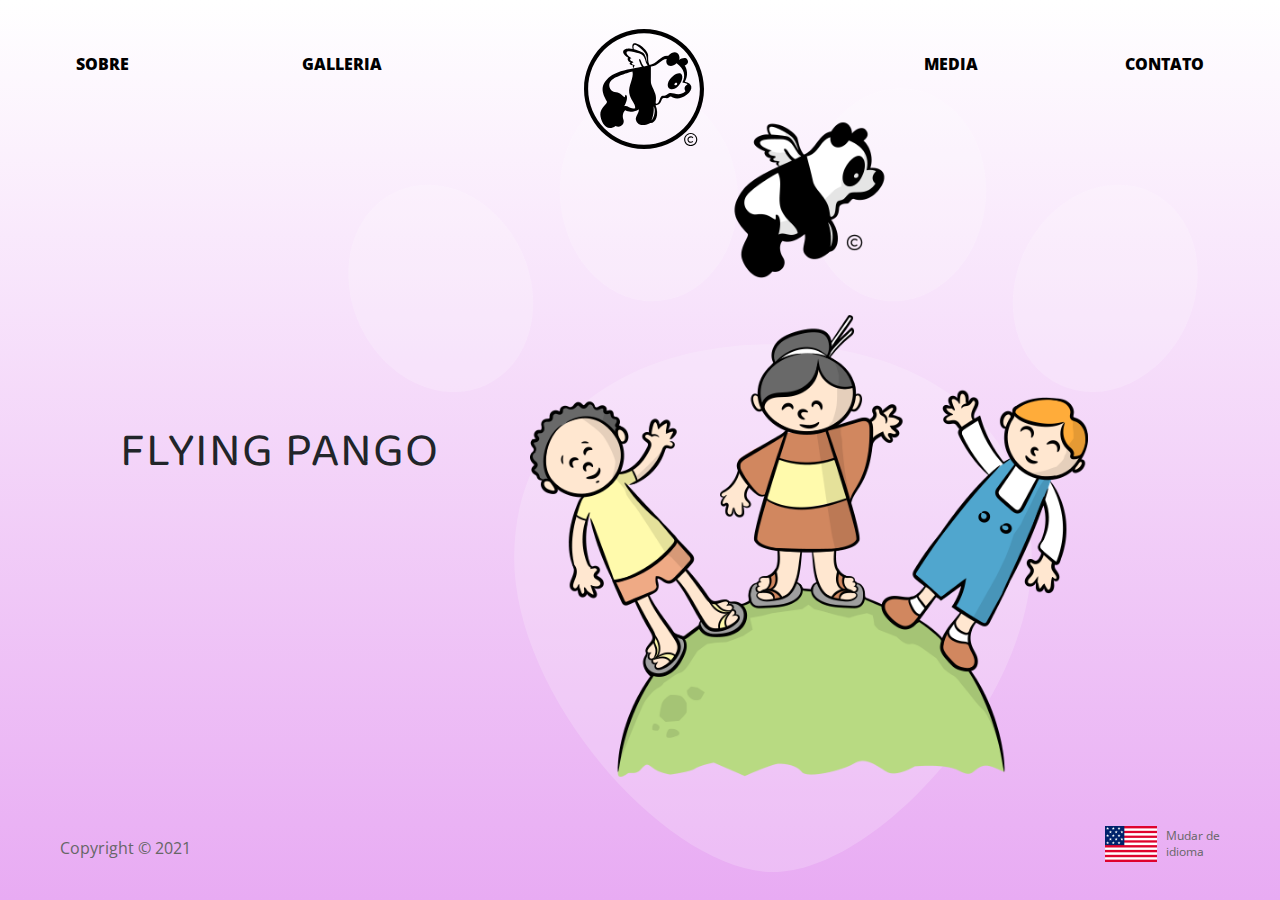
==== pango-port.html @ 9a7ea1bc "flying pango" ====
<!DOCTYPE html>
<html>
  <head>
    <meta charset="utf-8">
    <meta name="viewport" content="width=device-width, initial-scale=1">
    <meta name="description"
        content="Home of Flying Pango">
    <meta name="keywords"
        content="flying pango, mayumi, yamada">

    <link rel="shortcut icon" href="img/fav.ico">

    <title>
        Flying Pango
    </title>

    <!-- Styles -->
    <link rel="stylesheet" href="css/bootstrap.min.css">
    <link rel="stylesheet" href="css/slick.css">
    <link rel="stylesheet" href="css/magnific-popup.css" />
    <link rel="stylesheet" href="css/styles.css">
    <link rel="stylesheet" href="css/responsive.css" />

    <!-- Fonts -->
    <!-- <link href="https://fonts.googleapis.com/css2?family=Open+Sans&family=Patua+One&display=swap" rel="stylesheet"> -->
    <link rel="preconnect" href="https://fonts.gstatic.com">
<link href="https://fonts.googleapis.com/css2?family=Baloo+Chettan+2:wght@600&family=Open+Sans&display=swap" rel="stylesheet">

  </head>
 <body>

    <!---->
    

    <!-- Slider Wrapper -->
      <div class="css-slider-wrapper">
        <input type="radio" name="slider" class="slideRadio slide-radio1"  id="slider_1">
        <input type="radio" name="slider" class="slideRadio slide-radio2" id="slider_2">
        <input type="radio" name="slider" checked class="slideRadio slide-radio3" id="slider_3">
        <input type="radio" name="slider" class="slideRadio slide-radio4" id="slider_4">
        <input type="radio" name="slider" class="slideRadio slide-radio5" id="slider_5">
        
          <nav class="navbar">
            <div class="container-fluid">
              <ul class="nav navbar-nav">
                <li class="first">
                  <label for="slider_1" class="page1" ><span>Sobre</span></label>
                </li>
                <li class="second">
                  <label for="slider_2" class="page2"><span>Galleria</span></label>
                </li>
                <li class="third">
                  <label for="slider_3" class="page3"><span>
                    <img class="logo" src="img/logo.svg" alt="">
                  </span></label>
                </li>
                <li class="fourth">
                  <label for="slider_4" class="page4"><span>Media</span></label>
                </li>
                <li class="last">
                  <label for="slider_5" class="page5"><span>Contato</span></label>
                </li>
                
              </ul>
            </div>

          </nav>
  
        
        <!-- Slider #3 -->
        <div class="slider slide-3 container-fluid">
          <div class="row sliderContParent containersides">
          <div class="slider-content maintitle">
            <h2>Flying <span>Pango</span></h2>
          </div>
          </div><!--/row-->
          <img src="img/home_pic.png" />

          <div class="number-pagination">
            <span>3</span>
          </div>
        </div>
  
        <!-- Slider #1 -->
        <div class="slider slide-1 container-fluid ">
            <div class="col-sm-12">
              <h2>About</h2>
            </div><!--/col-md-6-->
          <div class="col-md-12">
            <div class="">
              <p>Mayumi Yamada obteve o seu mestrado na ·rea de CiÍncias PolÌticas pela Universidade de Stanford nos EUA, e, com treinamento adicional em educaÁ„o e sociologia. Ela tem passado quase uma dÈcada trabalhando com populaÁıes carentes em paÌses em desenvolvimento ao redor do mundo.</p>
              <p>Como uma obstinada defensora por todos aqueles menos afortunados, ela tem dedicado a sua vida ajudando crianÁas, baseada na crenÁa de que uma pequena atenÁ„o focalizada agora, poder· fazer uma diferenÁa duradoura durante toda a vida dessas crianÁas. Sua experiÍncia de campo inclui principalmente tempo trabalhado no Jap„o, EUA, Costa Rica e Brasil, nas ·reas urbanas e, tambÈm nas rurais. Ela trabalhou com a UNICEF, a OrganizaÁ„o Internacional do Trabalho, em v·rias agÍncias locais, bem como uma grande variedade de ONGs.</p>
            </div><!--/row -->
          </div>
          
          
          
          <div class="number-pagination">
            <span>1</span>
          </div>

        </div><!--/slide 1-->
  
        <!-- Slider #2 -->
        <div class="slider slide-2 container-fluid">
          
          <div class="row vertCent">
            <div class="col-sm-12">
              <h2>Galleria</h2>
            </div><!--/col-->
          </div><!--/row-->
          <div class="row noURL">
            <div class="col-md-12 mediaCont">
              <div class="picont">
                <div class="picontInner">
                  <a href="img/pic-1.jpg" title="Nordeste, Brazil">
                    <img src="img/thmb-1.jpg" class="img-fluid"  />
                  </a>
                </div>  <!--/picontinnner-->
              </div><!--/picont-->
              <div class="picont">
                <div class="picontInner">
                  <a href="img/pic-2.jpg" title="Nordeste, Brazil">
                    <img src="img/thmb-2.jpg" class="img-fluid"  />
                  </a>
                </div>  <!--/picontinnner-->
              </div><!--/picont-->

              <div class="picont">
                <div class="picontInner">
                  <a href="img/pic-4.jpg" title="Nordeste, Brazil">
                    <img src="img/thmb-4.jpg" class="img-fluid"  />
                  </a>
                </div>  <!--/picontinnner-->
              </div><!--/picont-->
              <div class="picont">
                <div class="picontInner">
                  <a href="img/pic-5.jpg" title="Nordeste, Brazil">
                    <img src="img/thmb-5.jpg" class="img-fluid"  />
                  </a>
                </div>  <!--/picontinnner-->
              </div><!--/picont-->
              <div class="picont">
                <div class="picontInner">
                  <a href="img/pic-6.jpg" title="Nordeste, Brazil">
                    <img src="img/thmb-6.jpg" class="img-fluid"  />
                  </a>
                </div>  <!--/picontinnner-->
              </div><!--/picont-->
              <div class="picont">
                <div class="picontInner">
                  <a href="img/pic-7.jpg" title="Nordeste, Brazil">
                    <img src="img/thmb-7.jpg" class="img-fluid"  />
                  </a>
                </div>  <!--/picontinnner-->
              </div><!--/picont-->
              <div class="picont">
                <div class="picontInner">
                  <a href="img/pic-8.jpg" title="Nordeste, Brazil">
                    <img src="img/thmb-8.jpg" class="img-fluid"  />
                  </a>
                </div>  <!--/picontinnner-->
              </div><!--/picont-->
              <div class="picont">
                <div class="picontInner">
                  <a href="img/pic-9.jpg" title="Nordeste, Brazil">
                    <img src="img/thmb-9.jpg" class="img-fluid"  />
                  </a>
                </div>  <!--/picontinnner-->
              </div><!--/picont-->
              <div class="picont">
                <div class="picontInner">
                  <a href="img/pic-10.jpg" title="Nordeste, Brazil">
                    <img src="img/thmb-10.jpg" class="img-fluid"  />
                  </a>
                </div>  <!--/picontinnner-->
              </div><!--/picont-->
              <div class="picont">
                <div class="picontInner">
                  <a href="img/pic-11.jpg" title="Nordeste, Brazil">
                    <img src="img/thmb-11.jpg" class="img-fluid"  />
                  </a>
                </div>  <!--/picontinnner-->
              </div><!--/picont-->
              <div class="picont">
                <div class="picontInner">
                  <a href="img/pic-12.jpg" title="Nordeste, Brazil">
                    <img src="img/thmb-12.jpg" class="img-fluid"  />
                  </a>
                </div>  <!--/picontinnner-->
              </div><!--/picont-->
              <div class="picont">
                <div class="picontInner">
                  <a href="img/pic-13.jpg" title="Nordeste, Brazil">
                    <img src="img/thmb-13.jpg" class="img-fluid"  />
                  </a>
                </div>  <!--/picontinnner-->
              </div><!--/picont-->
              <div class="picont">
                <div class="picontInner">
                  <a href="img/pic-14.jpg" title="Nordeste, Brazil">
                    <img src="img/thmb-14.jpg" class="img-fluid"  />
                  </a>
                </div>  <!--/picontinnner-->
              </div><!--/picont-->
              <div class="picont">
                <div class="picontInner">
                  <a href="img/pic-15.jpg" title="Nordeste, Brazil">
                    <img src="img/thmb-15.jpg" class="img-fluid"  />
                  </a>
                </div>  <!--/picontinnner-->
              </div><!--/picont-->
              <div class="picont">
                <div class="picontInner">
                  <a href="img/pic-16.jpg" title="Nordeste, Brazil">
                    <img src="img/thmb-16.jpg" class="img-fluid"  />
                  </a>
                </div>  <!--/picontinnner-->
              </div><!--/picont-->
              <div class="picont">
                <div class="picontInner">
                  <a href="img/pic-17.jpg" title="Nordeste, Brazil">
                    <img src="img/thmb-17.jpg" class="img-fluid"  />
                  </a>
                </div>  <!--/picontinnner-->
              </div><!--/picont-->
              <div class="picont">
                <div class="picontInner">
                  <a href="img/pic-18.jpg" title="Nordeste, Brazil">
                    <img src="img/thmb-18.jpg" class="img-fluid"  />
                  </a>
                </div>  <!--/picontinnner-->
              </div><!--/picont-->
              <div class="picont">
                <div class="picontInner">
                  <a href="img/pic-19.jpg" title="Nordeste, Brazil">
                    <img src="img/thmb-19.jpg" class="img-fluid"  />
                  </a>
                </div>  <!--/picontinnner-->
              </div><!--/picont-->
              <div class="picont">
                <div class="picontInner">
                  <a href="img/pic-20.jpg" title="Nordeste, Brazil">
                    <img src="img/thmb-20.jpg" class="img-fluid"  />
                  </a>
                </div>  <!--/picontinnner-->
              </div><!--/picont-->
              <div class="picont">
                <div class="picontInner">
                  <a href="img/pic-21.jpg" title="Nordeste, Brazil">
                    <img src="img/thmb-21.jpg" class="img-fluid"  />
                  </a>
                </div>  <!--/picontinnner-->
              </div><!--/picont-->
              <div class="picont">
                <div class="picontInner">
                  <a href="img/pic-22.jpg" title="Nordeste, Brazil">
                    <img src="img/thmb-22.jpg" class="img-fluid"  />
                  </a>
                </div>  <!--/picontinnner-->
              </div><!--/picont-->
              <div class="picont">
                <div class="picontInner">
                  <a href="img/pic-23.jpg" title="Nordeste, Brazil">
                    <img src="img/thmb-23.jpg" class="img-fluid"  />
                  </a>
                </div>  <!--/picontinnner-->
              </div><!--/picont-->
              <div class="picont">
                <div class="picontInner">
                  <a href="img/pic-24.jpg" title="Rio de Janeiro, Brazil">
                    <img src="img/thmb-24.jpg" class="img-fluid"  />
                  </a>
                </div>  <!--/picontinnner-->
              </div><!--/picont-->
              <div class="picont">
                <div class="picontInner">
                  <a href="img/pic-25.jpg" title="Rio de Janeiro, Brazil">
                    <img src="img/thmb-25.jpg" class="img-fluid"  />
                  </a>
                </div>  <!--/picontinnner-->
              </div><!--/picont-->
              <div class="picont">
                <div class="picontInner">
                  <a href="img/pic-26.jpg" title="Rio de Janeiro, Brazil">
                    <img src="img/thmb-26.jpg" class="img-fluid"  />
                  </a>
                </div>  <!--/picontinnner-->
              </div><!--/picont-->
              <div class="picont">
                <div class="picontInner">
                  <a href="img/pic-27.jpg" title="Rio de Janeiro, Brazil">
                    <img src="img/thmb-27.jpg" class="img-fluid"  />
                  </a>
                </div>  <!--/picontinnner-->
              </div><!--/picont-->
              <div class="picont">
                <div class="picontInner">
                  <a href="img/pic-28.jpg" title="Costa Rica">
                    <img src="img/thmb-28.jpg" class="img-fluid"  />
                  </a>
                </div>  <!--/picontinnner-->
              </div><!--/picont-->
              <div class="picont">
                <div class="picontInner">
                  <a href="img/pic-29.jpg" title="Costa Rica">
                    <img src="img/thmb-29.jpg" class="img-fluid"  />
                  </a>
                </div>  <!--/picontinnner-->
              </div><!--/picont-->
              <div class="picont">
                <div class="picontInner">
                  <a href="img/pic-30.jpg" title="Costa Rica">
                    <img src="img/thmb-30.jpg" class="img-fluid"  />
                  </a>
                </div>  <!--/picontinnner-->
              </div><!--/picont-->
              <div class="picont">
                <div class="picontInner">
                  <a href="img/pic-31.jpg" title="Costa Rica">
                    <img src="img/thmb-31.jpg" class="img-fluid"  />
                  </a>
                </div>  <!--/picontinnner-->
              </div><!--/picont-->
              
            </div><!--/mediacont-->
            
          </div>
          <div class="number-pagination">
            <span>2</span>
          </div>
          
        </div><!--/slide-2-->
  
        
  
        <!-- Slider #4 -->
        <div class="slider slide-4 container-fluid">
          <div class="row vertCent">
            <div class="col-md-12 col-lg-3">
              <h2>Media</h2>
            </div><!--/col-->
            <div class="col-md-12 col-lg-9 text-center">
              <div class="merch-slide noURLMed">

                <div class="slide-item">
                  <a class="merch-slideInner" href="img/media-1.jpg">
                    <img src="img/media-thmb-1.png" alt="Tee">
                  </a>
                </div><!--/item-->

                <div class="slide-item">
                  <a class="merch-slideInner" href="img/media-2.jpg">
                    <img src="img/media-thmb-2.png" alt="Tee">
                  </a>
                </div><!--/item-->
                <div class="slide-item">
                  <a class="merch-slideInner" href="img/media-3.jpg">
                    <img src="img/media-thmb-3.png" alt="Tee">
                  </a>
                </div><!--/item-->


               
              </div><!--/merchslide-->
            </div><!--/col-->
          </div>

          <div class="number-pagination">
            <span>4</span>
          </div>
        </div><!--/slider-->

        <div class="slider slide-5 container-fluid">
          
          <div class="col-sm-4">
            <h2>Contato</h2>
          </div><!--/col-md-6-->
        <div class="col-md-8">
          <div class="row">
            <div class="text-center contactbox">
              <img src="img/contactPango.svg" /><br />
              Escreva para mim em:<br />
              <a href="mailto:flyingpango@gmail.com">flyingpango@gmail.com</a>
            </div>
              
            
          </div><!--/row -->
        </div>
        
        
        <div class="number-pagination">
          <span>5</span>
        </div>
          
        </div><!--/slide-5-->

          
        <!-- Slider Pagination -->
        <div class="slider-pagination">
          <div class="container-fluid">
            <div class="row">
            <div class="col-md-12 col-lg-6 soc-icons">
              <p>Copyright © 2021</p>
            </div>
          <div class="col-md-12 col-lg-6 pwrdArea eng">
            
            <a href="index.html">Mudar de  <span>idioma</span></a>
          </div>
          </div>
          </div><!--/container-->
          
        </div>

        </div><!--/slider wrapper-->



     <!-- Scripts -->
    <script src="https://cdnjs.cloudflare.com/ajax/libs/jquery/3.1.1/jquery.min.js" charset="utf-8"></script>
    <script src="https://stackpath.bootstrapcdn.com/bootstrap/3.4.1/js/bootstrap.min.js" integrity="sha384-aJ21OjlMXNL5UyIl/XNwTMqvzeRMZH2w8c5cRVpzpU8Y5bApTppSuUkhZXN0VxHd" crossorigin="anonymous"></script>
    <script src="js/slick.js" charset="utf-8"></script>
    <script src="js/jquery.magnific-popup.min.js"></script>
    <script src="js/app.js" charset="utf-8"></script>
</body>

</html>
---- css/styles.css ----
* {
  box-sizing: border-box;
}

.bg-beige {
  background: #f8f8f8;
}

.bg-pur {
  background: #9340FF;
}

.bg-gre {
  background: #19B94D;
}

.container-fluid {
  padding-right: 60px;
  padding-left: 60px;
}

.slider .row {
  width: 100%;
  margin: 0;
  z-index: 10;
  position: relative;
}

body {
  overflow: hidden;
  width: 100%;
  height: 100%;
  padding: 0;
  margin: 0;
  font-family: 'Open Sans', sans-serif;
  font-size: 16px;
}

h1 {
  font-size: 4em;
}

h2 {
  font-size: 4em;
  margin: 0;
  text-transform: uppercase;
}

h3 {
  font-size: 3.5em;
}

h4 {
  font-size: 3em;
  margin: 0 0 1em 0;
}

h5 {
  font-size: 1.5em;
  margin: 0;
  line-height: 2.3;
}

h5 span.alt {
  color: #FD4238;
}

h1, h2, h3, h4, h5, h6 {
  /* font-family: 'Patua One', cursive; */
  font-family: 'Baloo Chettan 2', cursive;
}

a {
  color: #FD4238;
}

a:hover {
  color: #e02b21;
  text-decoration: none;
}

a {
  -webkit-transition: color 0.5s ease-in-out;
  -moz-transition: color 0.5s ease-in-out;
  transition: color 0.5s ease-in-out;
}

a:hover {
  -webkit-transition: color 0.5s ease-in-out;
  -moz-transition: color 0.5s ease-in-out;
  transition: color 0.5s ease-in-out;
}

.btn {
  -webkit-transition: background-color 0.5s ease-in-out;
  -moz-transition: background-color 0.5s ease-in-out;
  transition: background-color 0.5s ease-in-out;
}

.btn:hover {
  -webkit-transition: background-color 0.5s ease-in-out;
  -moz-transition: background-color 0.5s ease-in-out;
  transition: background-color 0.5s ease-in-out;
}

nav label {
  -webkit-transition: color 0.5s ease-in-out;
  -moz-transition: color 0.5s ease-in-out;
  transition: color 0.5s ease-in-out;
}

nav label:hover {
  -webkit-transition: color 0.5s ease-in-out;
  -moz-transition: color 0.5s ease-in-out;
  transition: color 0.5s ease-in-out;
}

.vertCent {
  display: flex;
  align-items: center;
  justify-content: center;
}
.slide-1 h4.title-base {
  margin: 0;
}

/* Navigation */
nav {
  position: absolute;
  width: 100%;
  margin: 2em 0;
  z-index: 1;
  /* background: rgba(0, 0, 0, 0.1); */
}
.collapse:not(.show) {
  display: block;
}
/* general */
.containersides {
  padding-right: 60px;
  padding-left: 60px;
}

.navigation {
  display: flex;
  align-items: center;
  justify-content: space-between;
  padding: 0.75em 0;
  min-height: 53px;
}

.logo {
  width: 120px;
  height: 120px;
  position: absolute;
  top: -2.2em;
}

.navigation-left {
  margin-left: -33px;
}
.navbar-logo {
  display: block;
  margin: 0 auto;
  width: 120px;
}
.navbar .nav {
  margin: 0px;
    padding: 0px;
    list-style: none;
    display: -webkit-box;
    display: -ms-flexbox;
    /* display: flex;
    -ms-flex-wrap: wrap;
    flex-wrap: wrap;
    -webkit-box-pack: justify;
    -ms-flex-pack: justify;
    justify-content: space-between; */
    -webkit-box-align: center;
    -ms-flex-align: center;
    align-items: center;
    float: none;
    width: 100%;
    position: relative;
}
.navbar .nav:before,
.navbar .nav:after {
  content: inherit;
}
.navbar-nav>li {
  float: none;
  display: flex;
  margin-top: 12px;
  position: absolute;
}
.navbar-nav>li.second {
  left: 20%;
}
.navbar-nav>li.third {
  left: 45%;
}
.navbar-nav>li.fourth {
  right: 20%;
}
.navbar-nav>li.last {
  right: 0;
}

.navigation-center a {
  text-decoration: none;
  text-transform: uppercase;
  color: #333745;
  font-size: 12px;
  font-weight: bold;
  width: 107px;
  height: 30px;
  border: 2px solid transparent;
  border-radius: 15px;
  display: inline-block;
  text-align: center;
  line-height: 25px;
  transition: all 0.2s;
}

.navigation-center a:hover,
.navigation-center a:focus {
  border-color: #ea2e49;
  background-color: rgba(44, 45, 47, 0);
}

.navigation-center {
  margin-right: 85px;
}

.navigation-right {
  display: flex;
  align-items: center;
}

.navigation-right a {
  padding: 0 1.5em;
}

.navigation-right a.last {
  padding-right: 0;
}

/* on hover */
.navigation-right a:hover #Tw,
.navigation-right a:hover #fb,
.navigation-right a:hover #IG {
  fill: #e02b21;
  -webkit-transition: fill 0.5s ease-in-out;
  -moz-transition: fill 0.5s ease-in-out;
  transition: fill 0.5s ease-in-out;
}

/* index3 */
nav label {
  line-height: 2.1;
  text-align: center;
  font-size: 1.5em;
  /* font-family: 'Patua One', cursive; */
  cursor: pointer;
  color: #000;
  display: block;
  padding: 0 0 0.2em;
  position: relative;
  -webkit-transition: all 0.1s ease-out 0s;
  transition: all 0.1s ease-out 0s;
  text-transform: uppercase;
  font-weight: 900;
  font-size: 1em;
}
nav label span {
  cursor: pointer;
}
/* Slider Pagger Event */
.slide-radio1:checked ~ .navbar .page1,
.slide-radio2:checked ~ .navbar .page2,
.slide-radio3:checked ~ .navbar .page3,
.slide-radio4:checked ~ .navbar .page4,
.slide-radio5:checked ~ .navbar .page5  {
  color: #dd1401;
  
}
nav label:hover{
  opacity: 1;
  -ms-filter: "progid:DXImageTransform.Microsoft.Alpha(Opacity=100)";
}
nav label:before {
  background: #dd1401 none repeat scroll 0 0;
  bottom: 0;
  content: " ";
  height: 1px;
  margin-left:auto;
  margin-right:auto;
  left:0px;
  right:0px;
  position: absolute;
  width: 0px;
  -webkit-transition: width .5s ease-out;
  transition: width .5s ease-out;
}
.menuPari li.current-menu-item a:before {
  background: #dd1401 none repeat scroll 0 0;
  bottom: 0;
  content: " ";
  height: 2px;
  margin-left:auto;
  margin-right:auto;
  left:0px;
  right:0px;
  position: absolute;
  width: 100%;
  -webkit-transition: width .5s ease-out;
  transition: width .5s ease-out;
}
nav label:hover:before{
  width:100%;
}
/* video section */
.video-container {
  z-index: 0;
  background-size: cover;
  background-position: center center;
}
/* .hero-video {
  object-fit: contain;
  width: 100%;
} */
.hero-video {
  position: absolute;
  top: 50%;
  left: 50%;
  transform: translate(-50%, -50%);
  min-width: 100%;
  min-height: 100%;
  width: auto;
  height: auto;
}



/* on hover */
.slider-pagination a {
  width: 40px;
}

.slider-pagination a:hover #Tw,
.slider-pagination a:hover #fb,
.slider-pagination a:hover #IG {
  fill: #e02b21;
  -webkit-transition: fill 0.5s ease-in-out;
  -moz-transition: fill 0.5s ease-in-out;
  transition: fill 0.5s ease-in-out;
}

/* log in */
.login-btn {
  background-color: #b8b8b9;
  width: 97px;
  height: 30px;
  display: inline-block;
  text-align: center;
  text-decoration: none;
  font-size: 12px;
  font-weight: bold;
  border-radius: 15px;
  border: none;
  color: #333745;
  text-transform: uppercase;
  margin-left: 20px;
  transition: all 0.2s;
  cursor: pointer;
}

.login-btn:hover {
  transform: scale(1.06);
}

/* Slider wrapper*/
.css-slider-wrapper {
  display: block;
  background: #FFF;
  overflow: hidden;
  position: absolute;
  left: 0;
  right: 0;
  top: 0;
  bottom: 0;
}

/* Slider */
.slider {
  width: 100%;
  height: 100%;
  position: absolute;
  left: 0;
  top: 0;
  opacity: 1;
  z-index: 0;
  display: flex;
  flex-direction: row;
  flex-wrap: wrap;
  align-items: center;
  justify-content: center;
  align-content: center;
  -webkit-transition: -webkit-transform 1600ms;
  transition: -webkit-transform 1600ms, transform 1600ms;
  -webkit-transform: scale(1);
  transform: scale(1);
}

.title-base {
  /* border-bottom: 2px solid #e51c23; */
}

.slider span {
}
.maintitle span {
}

.slider span svg {
  margin: -8px 0 0 5px;
}

span.location {
  height: 20px;
  background: url(../images/ico-location.svg);
  background-size: 13px 20px;
  background-repeat: no-repeat;
  line-height: 1.3;
  background-position: 0 0px;
  padding: 1px 0 1px 20px;
  margin-bottom: 20px;
  display: block;
  width: 100%;
  text-transform: uppercase;
}

.fightAv {
  width: 260px;
  height: auto;
  opacity: 0.6;
}

/* Slides Background Color */
.slide-1 {
  background: url(../img/slide1BG.svg),
  linear-gradient(0deg, rgba(171,198,243,1) 0%, rgba(255,255,255,1) 100%);
  background-size: auto, auto;
  background-repeat: no-repeat, no-repeat;
  background-position: right, center;
}


.slide-1 h2 {
  color: #000;
}
.slider.slide-1 > img {
  height: auto;
  top: 0; bottom: 0; right: 15%;
  margin: auto;
}

.slide-1 h4 {
  color: #666;
  line-height: 1.2;
  padding-bottom: 0px;
  margin: 0.2em 0;
  letter-spacing: 6px;
}

.slide-1 h2.bee {
  font-size: 2em;
  color: #7F7F7F;
  margin: 0;
  line-height: 1.3;
  font-family: 'Lato', sans-serif;
  font-weight: 100;
  text-transform: capitalize;
}
/* ================================================

SLIDE 2

================================================ */
.slide-2 {
  background: url(../img/slide2BG.svg), 
  /* linear-gradient(0deg, rgba(236,236,236,1) 0%, rgba(255,255,255,1) 100%); */
  linear-gradient(0deg, rgba(174,171,243,1) 0%, rgba(255,255,255,1) 100%);
    background-size: cover, 
    auto;
    background-repeat: no-repeat, 
    no-repeat;
    background-position: center, 
    center;
  left: 100%;
}
.slider.slide-2 h2 {
  font-size: 3em;
  margin-bottom: 0.25em;
}
.slide-2 h4 {
  margin: 0;
  line-height: 1.6;
}

.slide-3 h2 {
  font-size: 3em;
}
/* fighter units */
.fighterPic ul {
  list-style: none;
  position: absolute;
  top: 10px;
  right: 10px;
  z-index: 1000;
}
.fighterPic ul li {
  display: inline-block;
  margin-left: 10px;
}
.fighterPic ul li img {
  width: 24px;
  height: auto;
}
/* 
.fighterPic ul li img:hover {
  opacity: 1;
} */
.fighterPic {
  display: block;
    position: relative;
    overflow: hidden;
    width: 100%;
    background: rgba(54,85,96,0.4);
    text-align: center;
    cursor: pointer;
    margin-bottom: 20px;
}
.fighterPic img {
	max-width: none;
	width: -webkit-calc(100%);
	width: calc(100%);
	opacity: 0.8;
	-webkit-transition: opacity 0.35s, -webkit-transform 0.35s;
	transition: opacity 0.35s, transform 0.35s;
	-webkit-transform: translate3d(0px,0, 0);
	transform: translate3d(0px,0,0);
}

.fighterPic figcaption {
	text-align: center;
}

.fighterPic figcaption > div {
	position: absolute;
	bottom: 0;
	left: 0;
	padding: 6em 0 2em 0;
    width: 100%;
    height: 200px;
    background: linear-gradient(180deg, rgba(41,44,52,0) 0%, rgba(41,44,52,0.5) 100%);
}
.fighterPic h3,
.fighterPic  .fighterboxFlex {
	-webkit-transform: translate3d(0,40px,0);
	transform: translate3d(0,40px,0);
}

.fighterPic h3 {
  font-size: 2em;
	-webkit-transition: -webkit-transform 0.35s;
    transition: transform 0.35s;
    color: rgba(255,255,255,0.6);
    font-weight: 300;
    margin-bottom: 0.25em;
}


.fighterPic  .fighterboxFlex {
	color: rgba(255,255,255,0.8);
	opacity: 0;
	-webkit-transition: opacity 0.2s, -webkit-transform 0.35s;
    transition: opacity 0.2s, transform 0.35s;
    text-shadow: 0px 0px 10px rgba(0, 0, 0, 0.75);
    -moz-text-shadow: 0px 0px 10px rgba(0, 0, 0, 1);
    -webkit-text-shadow: 0px 0px 10px rgba(0, 0, 0, 1);
}

.figFlexInner {
  display: flex;
}
.figUnits {
  flex: 50%;
  text-align: center;
}
.fighterboxFlex p {
  margin: 0 0 2px;
}
.fighterPic h6 {
  font-size: 1.5em;
  margin: 0;
}

.fighterPic:hover img,
.fighterPic:hover  .fighterboxFlex  {
    opacity: 1;
}
.fighterPic:hover img {
    background: rgba(54,85,96,0.0);
}
.fighterPic:hover div.grad {
    background: rgb(0,0,0);
    background: linear-gradient(180deg, rgba(41,44,52,0) 0%, rgba(0,0,0,0.95) 100%);
}

.fighterPic:hover img  {
	-webkit-transform: translate3d(0,0,0);
	transform: translate3d(0,0,0);
}
.fighterPic:hover h3,
.fighterPic:hover .fighterboxFlex  {
	-webkit-transform: translate3d(0,-80px,0);
	transform: translate3d(0,-80px,0);
}
.fighterPic:hover img {
  width: -webkit-calc(100% + 10);
	width: calc(100% + 10);
}
.fighterPic:hover h3 {
    color: rgba(255,255,255,1);
}

.fighterPic:hover .fighterboxFlex  {
	-webkit-transition-delay: 0.05s;
	transition-delay: 0.05s;
	-webkit-transition-duration: 0.35s;
	transition-duration: 0.35s;
}
/* ================================================

SLIDE 3

================================================ */
.slide-3 {
  background: url(../img/slide1BG.svg),
  linear-gradient(0deg, rgba(232,171,243,1) 0%, rgba(255,255,255,1) 100%);
  background-size: auto, auto;
  background-repeat: no-repeat, no-repeat;
  background-position: right, center;
  left: 200%;
}

.slider.slide-3 > img {
  height: 80%;
  top: 0; bottom: 0; right: 15%;
  margin: auto;
}
.mediaCont {
  display: flex;
  flex-wrap: wrap;
}
.picont {
  width: 10%;
  height: auto;
  padding: 10px;
  display: flex;
}
.picontInner {
  width: 100%;
  height: auto;
}
.picontInner img {
  width: 100%;
  height: auto;
}
.picontInner img {
	-webkit-transform: scale(90%);
	transform: scale(90%);
	-webkit-transition: .3s ease-in-out;
	transition: .3s ease-in-out;
}
.picontInner:hover img {
	-webkit-transform: scale(1.1);
	transform: scale(1.1);
}




/* ================================================

SLIDE 4

================================================ */
.slide-4 h2 {
  font-size: 3em;
}

.slide-4 {
  background: url(../img/slide2BG.svg), 
  /* linear-gradient(0deg, rgba(236,236,236,1) 0%, rgba(255,255,255,1) 100%); */
  linear-gradient(0deg, rgba(200,200,200,1) 0%, rgba(255,255,255,1) 100%);
    background-size: cover, 
    auto;
    background-repeat: no-repeat, 
    no-repeat;
    background-position: center, 
    center;
  left: 300%;
}

.slider {
  display: flex;
  justify-content: flex-start;
}

.slider-content {
  /* width: 50%; */
  position: relative;
}

.slider-content-r {
  margin-right: 100px;
  margin-left: auto;
  order: 2;
  border-left: 6px solid #C1C1C1;
  padding-left: 25px;
  z-index: 3;
}
.merch-slideInner img {
  width: 90%;
  margin: 0 auto 10px auto;
  display: block;
}
.merch-slideInner {
  margin: 15px;
}
.media-slide {
  height: 450px;
  margin: 0 20px;
}

.slick-list {
  height: 450px;
  overflow: hidden;
}

.slide-item {
  height: 450px;
  display: flex !important;
  align-items: center;
  justify-content: center;
}

.slide-item img {
  width: 100%;
  -webkit-box-flex: 0;
  -webkit-flex: none;
  -ms-flex: none;
  flex: none;
}

/* Slider Inner Slide Effect */
.slider h2 {
  font-weight: 100;
  text-transform: uppercase;
  line-height: 1;
  opacity: 0;
  -webkit-transform: translateX(500px);
  transform: translateX(500px);
  margin-top: 0;
  letter-spacing: 1px;
  margin-bottom: .06em;
}

.slider h4 {
  font-weight: bold;
  text-transform: uppercase;
  opacity: 0;
  -webkit-transform: translateX(500px);
  transform: translateX(500px);
}

.slider .info {
  opacity: 0;
  -webkit-transform: translateX(500px);
  transform: translateX(500px);
}

.slider > img {
  position: absolute;
  right: 0;
  bottom: 0;
  height: 90%;
  opacity: 0;
  -webkit-transform: translateX(500px);
  transform: translateX(500px);
  z-index: 0;
}


.buy-now-btn {
  background-color: #e51c23;
  width: 170px;
  height: 45px;
  border-radius: 30px;
  border: none;
  font-size: 17px;
  font-weight: 100;
  color: #fff;
  text-align: left;
  padding-left: 35px;
  position: relative;
  cursor: pointer;
  transition: all 0.2s;
  line-height: 1;
}

.buy-now-btn:hover {
  box-shadow: 0px 0px 60px -17px #333333;
}

.buy-now-btn:after {
  content: "Buy Now";
  font-size: 12px;
  font-weight: bold;
  text-transform: uppercase;
  position: absolute;
  right: 35px;
  top: 18px;
}

.slider .buy-now-btn:focus,
.navigation .login-btn:focus {
  outline: none;
}

.announceBox {
  position: absolute;
  right: 0;
  bottom: 0;
  color: #fff;
  text-align: right;
  width: 50%;
}
.announceBox img {
  margin: 0 0 10px;
  width: 50%;
  
}

/* Animations */
.slider h2 {
  -webkit-transition: opacity 800ms, -webkit-transform 800ms;
  transition: transform 800ms, opacity 800ms;
  -webkit-transition-delay: 1s;
  /* Safari */
  transition-delay: 1s;
}

.slider h4 {
  -webkit-transition: opacity 800ms, -webkit-transform 800ms;
  transition: transform 800ms, opacity 800ms;
  -webkit-transition-delay: 1.4s;
  /* Safari */
  transition-delay: 1.4s;
}

.slider .info {
  -webkit-transition: opacity 800ms, -webkit-transform 800ms;
  transition: transform 800ms, opacity 800ms;
  -webkit-transition-delay: 1s;
  /* Safari */
  transition-delay: 1s;
}

.slider > img {
  -webkit-transition: opacity 800ms, -webkit-transform 800ms;
  transition: transform 800ms, opacity 800ms;
  -webkit-transition-delay: 1.2s;
  /* Safari */
  transition-delay: 1.2s;
}



.slide-5 {
  background: url(../img/slide1BG.svg),
  linear-gradient(0deg, rgba(243,171,171,1) 0%, rgba(255,255,255,1) 100%);
  background-size: auto, auto;
  background-repeat: no-repeat, no-repeat;
  background-position: right, center;
  left: 400%;
}

.slider.slide-5 > img {
  height: auto;
  top: 0; bottom: 0; right: 15%;
  margin: auto;
}



/* Number Pagination */
.number-pagination {
  position: absolute;
  bottom: 30px;
  right: 100px;
  font-weight: bold;
  display: none;
}

.number-pagination span {
  font-size: 30px;
  color: #e51c23;
  letter-spacing: 4px;
}

.number-pagination span:after {
  content: "/4";
  font-size: 16px;
  color: #C1C1C1;
}

.pwrdArea {
  text-align: right;
}

.pwrdArea a {
  color: #666;
  line-height: 16px;
  font-size: 12px;
  display: inline-block;
  width: auto;
  padding: 2px 0px 10px 62px;
  background: url(../img/jabico.png) no-repeat scroll 0 0;
  text-align: left;
}
.pwrdArea.eng a {
  background: url(../img/jabico-eng.png) no-repeat scroll 0 0;
}
.pwrdArea a span {
  display: block;
}

/* ================================================

SLIDE 5

================================================ */
.contactbox {
  margin: 0 auto;
  display: block;
}


.pwrdArea a:hover {
  text-decoration: none;
  color: #e02b21;
}

/* Slider Pagger */
.slider-pagination {
  position: absolute;
  bottom: 30px;
  z-index: 1000;
  width: 100%;
}

.slider-pagination label {
  width: 8px;
  height: 8px;
  border-radius: 50%;
  display: inline-block;
  background: #C1C1C1;
  margin: 0 10px;
  cursor: pointer;
}
.slider-pagination p {
  color: #666;
  margin: 10px 0 0 0;
}

.soc-icons a {
  margin-right: 1.5em;
}

/* Slider Pagger Event */
.slide-radio1:checked ~ .slider-pagination .page1,
.slide-radio2:checked ~ .slider-pagination .page2,
.slide-radio3:checked ~ .slider-pagination .page3,
.slide-radio4:checked ~ .slider-pagination .page4,
.slide-radio5:checked ~ .slider-pagination .page5 {
  width: 14px;
  height: 14px;
  border: 2px solid #e51c23;
  background: transparent;
}

/* Slider Slide Effect */
.slide-radio1:checked ~ .slider {
  -webkit-transform: translateX(0%);
  transform: translateX(0%);
}

.slide-radio2:checked ~ .slider {
  -webkit-transform: translateX(-100%);
  transform: translateX(-100%);
}

.slide-radio3:checked ~ .slider {
  -webkit-transform: translateX(-200%);
  transform: translateX(-200%);
}

.slide-radio4:checked ~ .slider {
  -webkit-transform: translateX(-300%);
  transform: translateX(-300%);
}

.slide-radio5:checked ~ .slider {
  -webkit-transform: translateX(-400%);
  transform: translateX(-400%);
}

.slide-radio1:checked ~ .slide-1 h2,
.slide-radio2:checked ~ .slide-2 h2,
.slide-radio2:checked ~ .slide-2 .info,
.slide-radio3:checked ~ .slide-3 h2,
.slide-radio4:checked ~ .slide-4 h2,
.slide-radio5:checked ~ .slide-5 h2,
.slide-radio1:checked ~ .slide-1 h4,
.slide-radio2:checked ~ .slide-2 h4,
.slide-radio3:checked ~ .slide-3 h4,
.slide-radio4:checked ~ .slide-4 h4,
.slide-radio5:checked ~ .slide-5 h4,
.slide-radio1:checked ~ .slide-1 > img,
.slide-radio2:checked ~ .slide-2 > img,
.slide-radio3:checked ~ .slide-3 > img,
.slide-radio4:checked ~ .slide-4 > img,
.slide-radio5:checked ~ .slide-5 > img {
  -webkit-transform: translateX(0);
  transform: translateX(0);
  opacity: 1;
}
@media only screen and (max-width: 992px) {
  .announceBox {
    position: relative;
    padding-left: 15px;
    text-align: left;
    margin: 15px 0 0;
    width: 80%;
  }
}

/* Responsive */
@media only screen and (max-width: 768px) {
  
}

/*# sourceMappingURL=styles.css.map */
---- css/responsive.css ----
/* ==========================
  MEDIA QUERIES
========================== */


@media (max-width: 1200px) {

}

@media (max-width: 992px) {
    body {
        overflow: auto;
        width: auto;
        height: inherit;
      }
      .logo {
        top: 0;
      }
    
      .slide-radio1:checked ~ .slider,
    .slide-radio2:checked ~ .slider,
    .slide-radio3:checked ~ .slider,
    .slide-radio4:checked ~ .slider {
        -webkit-transform: translateX(0);
        transform: translateX(0);
      }
    
      .vertCent {
        display: block;
        align-items: top;
        justify-content: top;
      }
    
      .slideRadio {
        display: none;
      }
    
      .css-slider-wrapper {
        display: block;
        background: #fff;
        overflow: inherit;
        position: relative;
        left: 0;
        right: 0;
        top: 0;
        bottom: 0;
        overflow: hidden;
      }

    
      /* background: url(../images/slide1BG.svg),
      linear-gradient(0deg, rgba(9,9,9,1) 0%, rgba(40,40,40,1) 100%, rgba(2,0,36,1) 100%, rgba(79,79,79,1) 100%);
      background-size: cover, auto;
      background-repeat: no-repeat, no-repeat;
      background-position: center center, center, center; */
    
      .navbar {
        position: absolute;
      }
      .navbar .nav {
        display: none;
      }
    
      .container-fluid {
        padding-right: 20px;
        padding-left: 20px;
      }
      .maintitle {
        text-align: center;
      }
    
      .slider {
        width: 100%;
        height: auto;
        min-height: 600px;
        position: relative;
        left: 0;
        top: 0;
        opacity: 1;
        z-index: 0;
        display: block;
        -webkit-transition: none;
        transition: none;
        -webkit-transform: none;
        transform: none;
        padding-top: 5em;
        padding-bottom: 2em;
      }
    
      .slider .row {
        width: inherit;
      }
    
      .slide-1.slider .row {
        position: absolute;
        bottom: 15%;
      }
    
      .slick-prev {
        left: -20px;
      }
    
      .slick-next {
        right: -20px;
      }
    
      .media-slide,
    .slick-list,
    .slide-item {
        height: auto;
        display: inherit;
        align-items: center;
      }
    
      .slide-item img {
        width: 100%;
      }
    
      .slider h2 {
        font-size: 3em;
        margin-bottom: 1em;
      }
    
    
      .slider h4 {
        font-size: 2em;
        color: #999;
      }
      .sliderContParent {
        bottom: 20px;
        position: absolute;
      }
      .slider-content {
        /* width: 90%;
        position: absolute;
        bottom: 10%; */
      }
      .slide-1 > img {
        right: 20%;
        width: auto;
        height: 80%;
      }
      .slide2Img {
        display: none;
      }
    
      .slider .slider-content h2 {
        margin-bottom: 0;
      }
      .slide-1 h2.bee {
        font-size: 1.1em;
        color: #999;
      }
    
      .navigation {
        padding: 0 2%;
      }
    
      .navigation-left {
        display: none;
      }
    
      .number-pagination {
        right: 2%;
      }
    
      .pwrdArea {
        text-align: center;
        margin: 3em 0 0;
      }

      .picont {
        width: 25%;
      }
    
      .slider-pagination {
        position: relative;
        z-index: inherit;
        display: block;
        padding: 5em 0;
        text-align: center;
        width: auto;
      }
    
      .slider-pagination a {
        display: inline-block;
      }
    
      .slider .buy-now-btn {
        padding: 0 15px;
        width: 175px;
        height: 42px;
      }
    
      .slider .buy-now-btn:after {
        top: 15px;
      }
    
    
      
    
    .slider h2,
    .slider h4,
    .slider .info,
    .slider > img {
        opacity: 1;
        -webkit-transform: translateX(0);
        transform: translateX(0);
      }
      .merch .col-sm-4 {
        margin: 0 0 3em;
      }

    

}
/* Portrait */
@media only screen 
  and (min-device-width: 768px) 
  and (max-device-width: 1024px) 
  and (orientation: portrait) 
  and (-webkit-min-device-pixel-ratio: 1) {



}



@media (max-width: 768px) {
  .slider.slide-3 > img {
    height: auto;
    width: 100%;
    position: relative;
    top: 0;
    bottom: 0;
    right: 0;
    margin: auto;
} 
      
    
}

@media (max-width: 540px) {
  .containersides {
    padding-right: 0;
    padding-left: 0;
  }
.slide-1 > img {
    right: -20%;
  }
  .picont {
    width: 50%;
  }
    

}
@media (max-width: 480px) {


}
@media (max-width: 414px) {
/* iPhone 678  plus */
}
@media (max-width: 375px) { 
/* iPhone x + 678 */


}
@media (max-width: 320px) {
/* iPhone 5 */


}
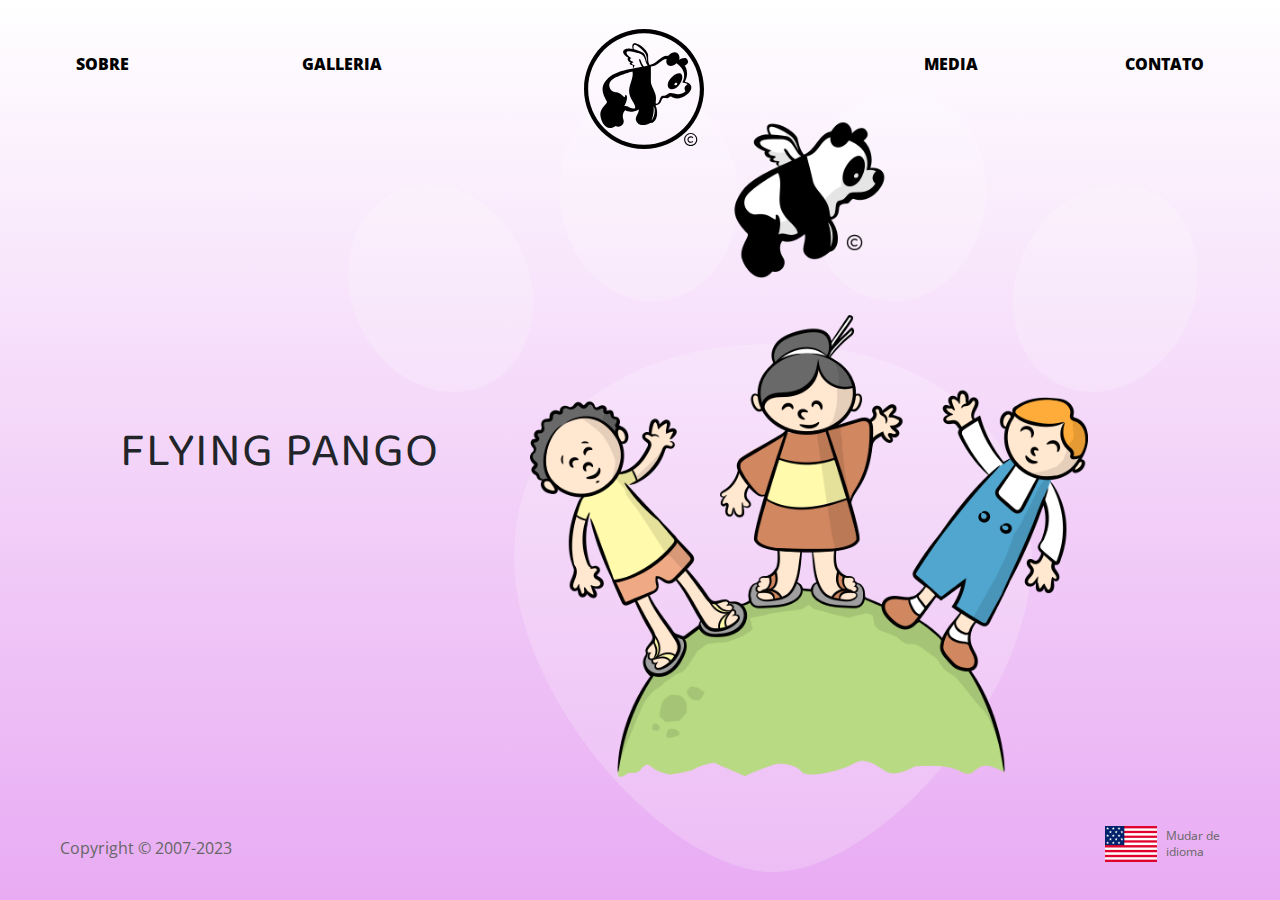
==== commit 55839903: "Update pango-port.html" ====
--- a/pango-port.html
+++ b/pango-port.html
@@ -85,7 +85,7 @@
         <!-- Slider #1 -->
         <div class="slider slide-1 container-fluid ">
             <div class="col-sm-12">
-              <h2>About</h2>
+              <h2>Sobre</h2>
             </div><!--/col-md-6-->
           <div class="col-md-12">
             <div class="">
@@ -402,7 +402,7 @@
           <div class="container-fluid">
             <div class="row">
             <div class="col-md-12 col-lg-6 soc-icons">
-              <p>Copyright © 2021</p>
+              <p>Copyright © 2007-2023</p>
             </div>
           <div class="col-md-12 col-lg-6 pwrdArea eng">
             
@@ -425,4 +425,4 @@
     <script src="js/app.js" charset="utf-8"></script>
 </body>
 
-</html>+</html>
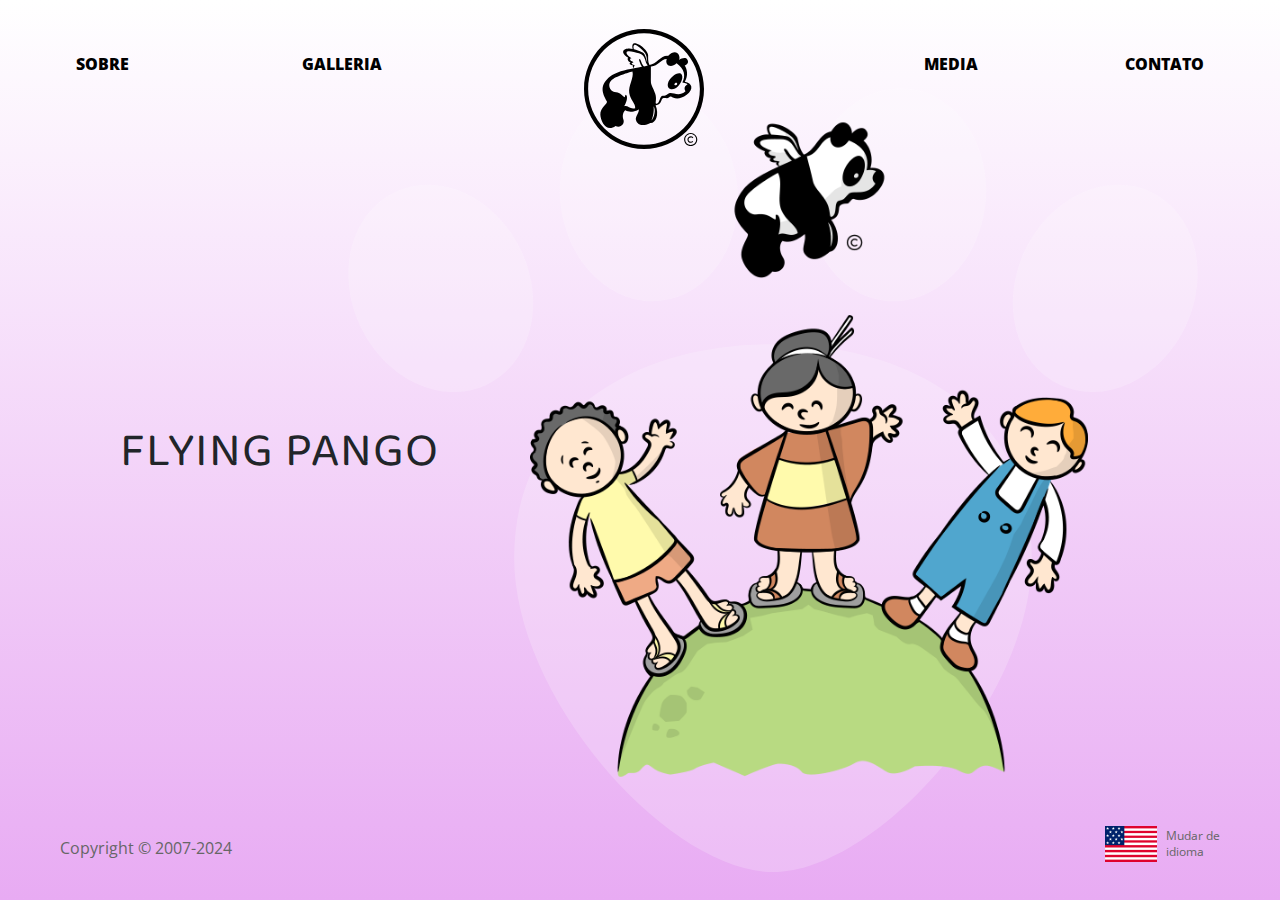
==== commit cb79663a: "new updates to both english and portugeses" ====
--- a/pango-port.html
+++ b/pango-port.html
@@ -89,8 +89,12 @@
             </div><!--/col-md-6-->
           <div class="col-md-12">
             <div class="">
-              <p>Mayumi Yamada obteve o seu mestrado na ·rea de CiÍncias PolÌticas pela Universidade de Stanford nos EUA, e, com treinamento adicional em educaÁ„o e sociologia. Ela tem passado quase uma dÈcada trabalhando com populaÁıes carentes em paÌses em desenvolvimento ao redor do mundo.</p>
-              <p>Como uma obstinada defensora por todos aqueles menos afortunados, ela tem dedicado a sua vida ajudando crianÁas, baseada na crenÁa de que uma pequena atenÁ„o focalizada agora, poder· fazer uma diferenÁa duradoura durante toda a vida dessas crianÁas. Sua experiÍncia de campo inclui principalmente tempo trabalhado no Jap„o, EUA, Costa Rica e Brasil, nas ·reas urbanas e, tambÈm nas rurais. Ela trabalhou com a UNICEF, a OrganizaÁ„o Internacional do Trabalho, em v·rias agÍncias locais, bem como uma grande variedade de ONGs.</p>
+              <p>
+              Mayumi Yamada obteve o seu mestrado na área de Ciência Política pela Universidade de Stanford nos EUA, e, com treinamento adicional em educação e sociologia. Ela tem passado quase uma década trabalhando com populações carentes em países em desenvolvimento ao redor do mundo.</p>
+              <p>
+                Como uma obstinada defensora por todos aqueles menos afortunados, ela tem dedicado a sua vida ajudando crianças, baseada na crença de que uma pequena atenção focalizada agora, poder· fazer uma diferença duradoura durante toda a vida dessas crianças. Sua experiências de campo inclui principalmente tempo trabalhado no Japão, EUA, Costa Rica, Brasil, Angola nas áreas urbanas e, também nas rurais. Ela trabalhou com a UNICEF, a Embaixada Japonesa e várias organizações ONGs.
+              </p>
+              
             </div><!--/row -->
           </div>
           
@@ -320,6 +324,55 @@
                 <div class="picontInner">
                   <a href="img/pic-31.jpg" title="Costa Rica">
                     <img src="img/thmb-31.jpg" class="img-fluid"  />
+                  </a>
+                </div>  <!--/picontinnner-->
+              </div><!--/picont-->
+              <div class="picont">
+                <div class="picontInner">
+                  <a href="img/pic-32-Angoavi.jpg" title="Angola">
+                    <img src="img/thumb-32.jpg" class="img-fluid"  />
+                  </a>
+                </div>  <!--/picontinnner-->
+              </div><!--/picont-->
+              <div class="picont">
+                <div class="picontInner">
+                  <a href="img/pic-33.jpg" title="Angola">
+                    <img src="img/thumb-33.jpg" class="img-fluid"  />
+                  </a>
+                </div>  <!--/picontinnner-->
+              </div><!--/picont-->
+              <div class="picont">
+                <div class="picontInner">
+                  <a href="img/pic-34.jpg" title="Angola">
+                    <img src="img/thumb-34.jpg" class="img-fluid"  />
+                  </a>
+                </div>  <!--/picontinnner-->
+              </div><!--/picont-->
+              <div class="picont">
+                <div class="picontInner">
+                  <a href="img/pic-35.jpg" title="Angola">
+                    <img src="img/thumb-35.jpg" class="img-fluid"  />
+                  </a>
+                </div>  <!--/picontinnner-->
+              </div><!--/picont-->
+              <div class="picont">
+                <div class="picontInner">
+                  <a href="img/pic-36.jpg" title="Angola">
+                    <img src="img/thumb-36.jpg" class="img-fluid"  />
+                  </a>
+                </div>  <!--/picontinnner-->
+              </div><!--/picont-->
+              <div class="picont">
+                <div class="picontInner">
+                  <a href="img/pic-37.jpg" title="Angola">
+                    <img src="img/thumb-37.jpg" class="img-fluid"  />
+                  </a>
+                </div>  <!--/picontinnner-->
+              </div><!--/picont-->
+              <div class="picont">
+                <div class="picontInner">
+                  <a href="img/pic-38.jpg" title="Angola">
+                    <img src="img/thumb-38.jpg" class="img-fluid"  />
                   </a>
                 </div>  <!--/picontinnner-->
               </div><!--/picont-->
@@ -402,7 +455,7 @@
           <div class="container-fluid">
             <div class="row">
             <div class="col-md-12 col-lg-6 soc-icons">
-              <p>Copyright © 2007-2023</p>
+              <p>Copyright © 2007-2024</p>
             </div>
           <div class="col-md-12 col-lg-6 pwrdArea eng">
             
